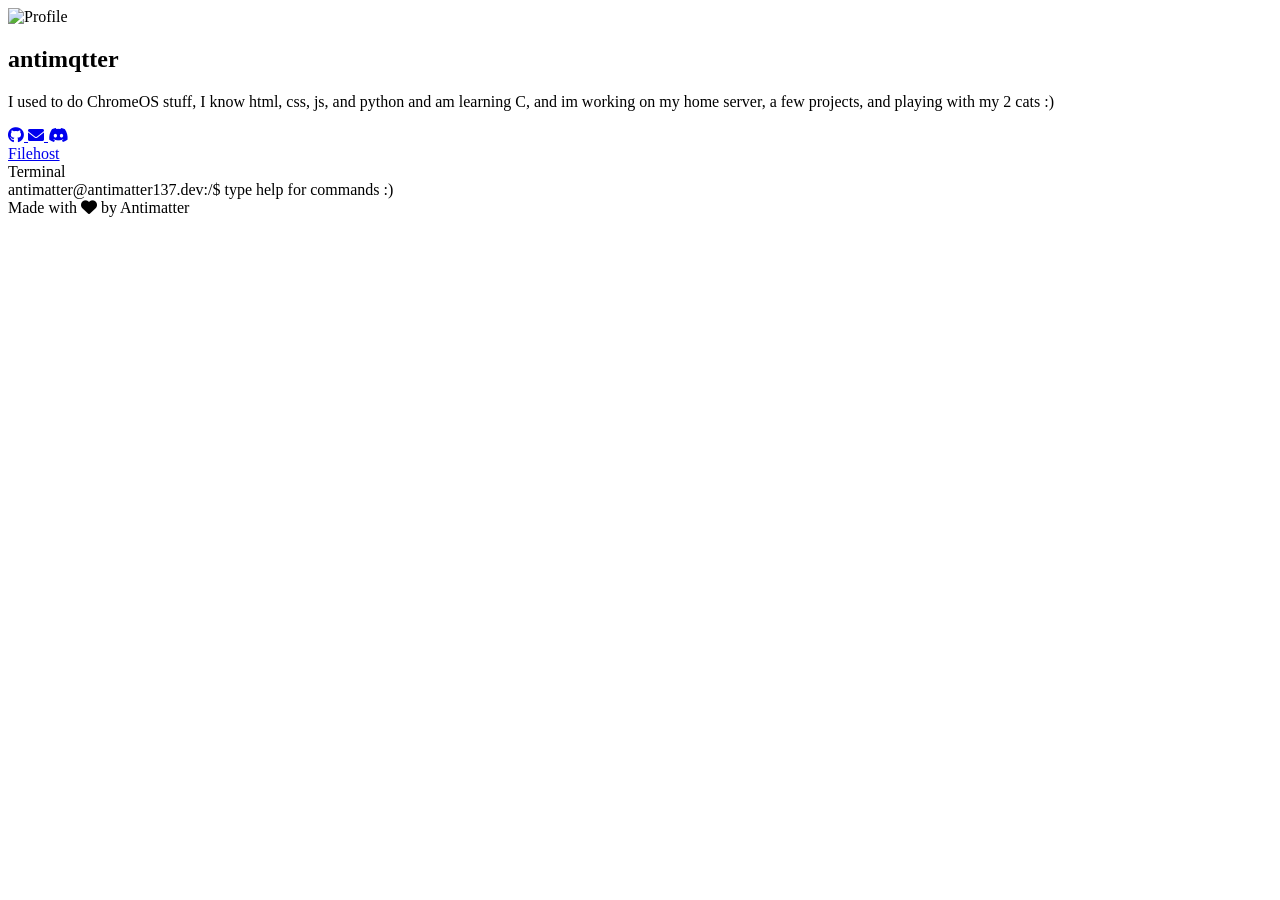
==== index.html @ 30f7e075 "change name" ====
<!DOCTYPE html>
<html lang="en">
<head>
    <meta charset="UTF-8">
    <meta name="viewport" content="width=device-width, initial-scale=1.0">
    <title>antimqtter's profile</title>
    <link rel="icon" href="favicon.png" type="image/x-icon">
    <link rel="stylesheet" href="https://cdnjs.cloudflare.com/ajax/libs/font-awesome/6.0.0/css/all.min.css">
    <link rel="stylesheet" href="style.css">
</head>
<body>
<!--ooooh particles -->
    <div id="particles-js"></div>

    <div class="container">
        <div class="card">
            <div class="profile-header">
                <div class="profile-image status-offline" id="profile-image-border">
                    <img src="favicon.png" alt="Profile">
                </div>
                <div class="online-indicator status-offline" id="discord-status"></div>
            </div>

            <div class="profile-content">
                <h2>antimqtter</h2>
                <p class="title">I used to do ChromeOS stuff, I know html, css, js, and python and am learning C, and im working on my home server, a few projects, and playing with my 2 cats :)</p>
<!-- i need more... -->
                <div class="social">
                    <a href="https://github.com/antimatter137" target="_blank" rel="noopener noreferrer">
                        <i class="fab fa-github"></i>
                    </a>
                    <a href="mailto:antimatter137@gmail.com" target="_blank" rel="noopener noreferrer">
                        <i class="fas fa-envelope"></i>
                    </a>
                    <a href="https://discord.com/users/1202358603940634688" target="_blank" rel="noopener noreferrer">
                        <i class="fab fa-discord"></i>
                    </a>
                </div>
                <a href="https://files.antimatter137.dev" class="filehost-btn">Filehost</a>
            </div>
        </div>

        <div class="terminal">
            <div class="terminal-header">
                <div class="terminal-buttons">
                    <span class="terminal-button close"></span>
                    <span class="terminal-button minimize"></span>
                    <span class="terminal-button maximize"></span>
                </div>
                <div class="terminal-title">Terminal</div>
            </div>
                <div class="terminal-content" id="terminal-content">
                    <div class="line">
                        <span class="prompt">antimatter@antimatter137.dev:/$ </span>
                        <span class="command" id="current-line" contenteditable="true"></span>
                        <span class="placeholder">type help for commands :)</span>
                    </div>
                </div>
        </div>
    </div>

    <script src="script.js"></script>

    <script src="https://cdn.jsdelivr.net/npm/particles.js@2.0.0/particles.min.js"></script>
    <script src="particles.js"></script>
<footer>
    Made with <i class="fas fa-heart"></i> by Antimatter
</footer>
    
</body>
</html>
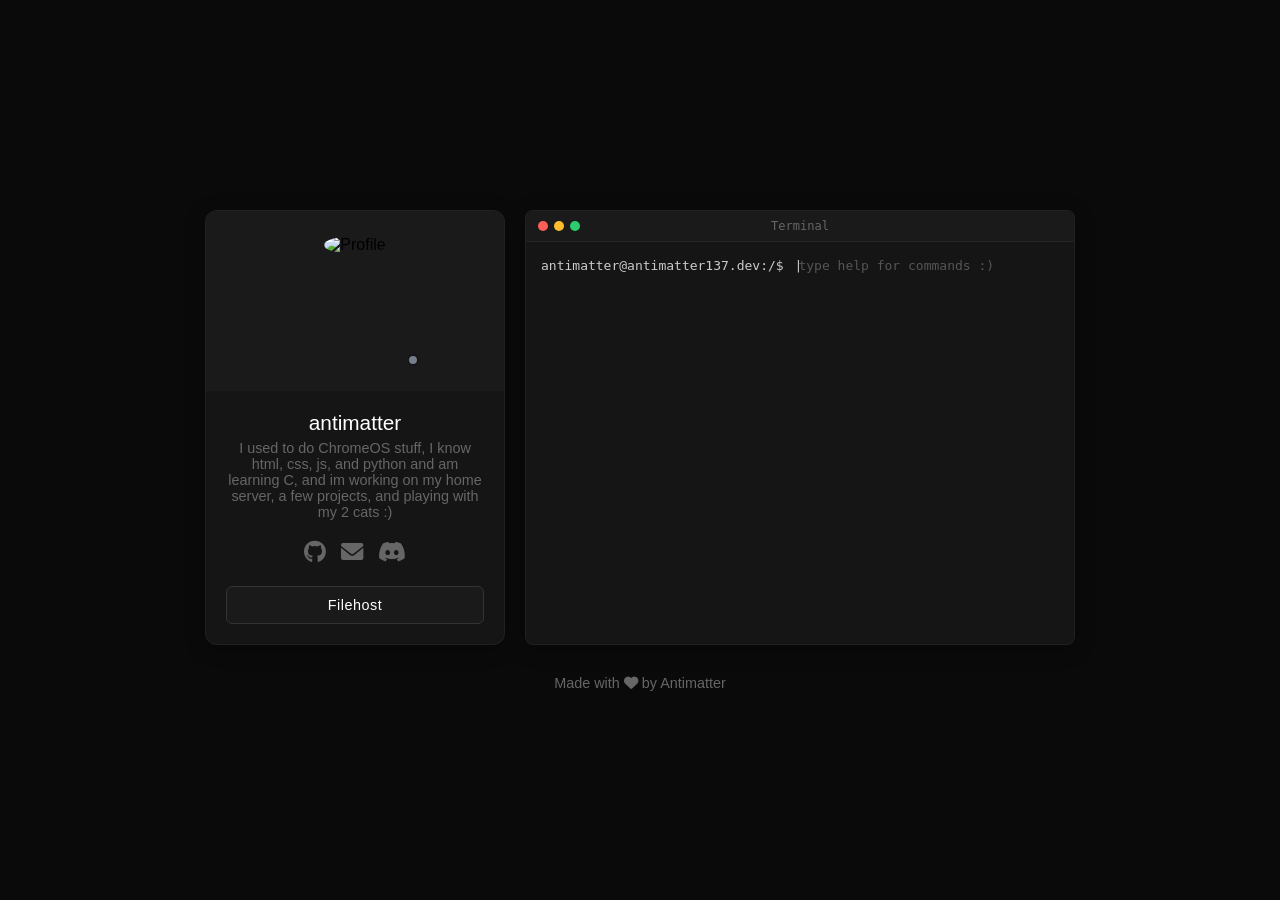
==== commit 683999d1: "fix" ====
--- a/index.html
+++ b/index.html
@@ -3,7 +3,7 @@
 <head>
     <meta charset="UTF-8">
     <meta name="viewport" content="width=device-width, initial-scale=1.0">
-    <title>antimqtter's profile</title>
+    <title>antimatter's profile</title>
     <link rel="icon" href="favicon.png" type="image/x-icon">
     <link rel="stylesheet" href="https://cdnjs.cloudflare.com/ajax/libs/font-awesome/6.0.0/css/all.min.css">
     <link rel="stylesheet" href="style.css">
@@ -22,11 +22,11 @@
             </div>
 
             <div class="profile-content">
-                <h2>antimqtter</h2>
+                <h2>antimatter</h2>
                 <p class="title">I used to do ChromeOS stuff, I know html, css, js, and python and am learning C, and im working on my home server, a few projects, and playing with my 2 cats :)</p>
 <!-- i need more... -->
                 <div class="social">
-                    <a href="https://github.com/antimatter137" target="_blank" rel="noopener noreferrer">
+                    <a href="https://github.com/antimqtter" target="_blank" rel="noopener noreferrer">
                         <i class="fab fa-github"></i>
                     </a>
                     <a href="mailto:antimatter137@gmail.com" target="_blank" rel="noopener noreferrer">
--- a/style.css
+++ b/style.css
@@ -0,0 +1,454 @@
+* {
+    cursor: url("cursor.png") 16 16, auto !important;
+}
+* {
+    margin: 0;
+    padding: 0;
+    box-sizing: border-box;
+    font-family: 'Inter', sans-serif;
+}
+
+body {
+    background-color: #0a0a0a;
+    min-height: 100vh;
+    display: flex;
+    justify-content: center;
+    align-items: center;
+    flex-direction: column;
+}
+
+#particles-js {
+    position: fixed;
+    width: 100%;
+    height: 100%;
+    top: 0;
+    left: 0;
+    z-index: -1; 
+}
+
+
+.container {
+    position: relative;
+    z-index: 1;
+    
+    padding: 15px;
+    display: flex;
+    gap: 20px;
+    align-items: stretch;
+    width: 85%;
+    max-width: 900px;
+}
+
+.card {
+    width: 300px;
+    background: #151515;
+    border-radius: 12px;
+    overflow: hidden;
+    box-shadow: 0 4px 20px rgba(0, 0, 0, 0.3);
+    border: 1px solid rgba(255, 255, 255, 0.05);
+    display: flex;
+    flex-direction: column;
+    flex-shrink: 0;
+}
+
+.profile-header {
+    position: relative;
+    padding: 25px;
+    text-align: center;
+    background: #1a1a1a;
+}
+
+.profile-image {
+    width: 130px;
+    height: 130px;
+    margin: 0 auto;
+    position: relative;
+    border-radius: 50%;
+    cursor: pointer;
+    transition: transform 0.3s ease;
+}
+
+.profile-image img {
+    width: 100%;
+    height: 100%;
+    object-fit: cover;
+    border-radius: 50%;
+    transition: all 0.3s ease;
+}
+
+.profile-image:hover {
+    transform: scale(1.05);
+}
+
+/* it looks cool, okay */
+.profile-image.status-online:hover img {
+    border-color: #2ecc71; /* spleen */
+    box-shadow: 0 0 20px rgba(46, 204, 113, 0.3);
+}
+
+.profile-image.status-idle:hover img {
+    border-color: #faa61a; /* yeller */
+    box-shadow: 0 0 20px rgba(250, 166, 26, 0.4);
+}
+
+.profile-image.status-dnd:hover img {
+    border-color: #f04747; /* reed */
+    box-shadow: 0 0 20px rgba(240, 71, 71, 0.4);
+}
+
+.profile-image.status-offline:hover img {
+    border-color: #747f8d; /* grey */
+    box-shadow: 0 0 20px rgba(116, 127, 141, 0.3);
+}
+
+.online-indicator {
+    width: 12px;
+    height: 12px;
+    border-radius: 50%;
+    position: absolute;
+    bottom: 25px;
+    right: 85px;
+    border: 2px solid #151515;
+}
+
+.online-indicator.status-online {
+    background: #2ecc71; /* spleen */
+    box-shadow: 0 0 10px rgba(46, 204, 113, 0.4);
+}
+
+.online-indicator.status-idle {
+    background: #faa61a; /* yeller */
+    box-shadow: 0 0 10px rgba(250, 166, 26, 0.4);
+}
+
+.online-indicator.status-dnd {
+    background: #f04747; /* reed */
+    box-shadow: 0 0 10px rgba(240, 71, 71, 0.4);
+}
+
+.online-indicator.status-offline {
+    background: #747f8d; /* grey */
+    box-shadow: none;
+}
+
+
+.profile-content {
+    padding: 20px;
+    color: #fff;
+    flex-grow: 1;
+    display: flex;
+    flex-direction: column;
+    justify-content: space-between;
+}
+
+h2 {
+    font-size: 1.3rem;
+    font-weight: 500;
+    text-align: center;
+    margin-bottom: 5px;
+}
+
+.title {
+    color: #666;
+    font-size: 0.9rem;
+    text-align: center;
+    margin-bottom: 20px;
+}
+
+.social {
+    display: flex;
+    justify-content: center;
+    gap: 15px;
+    margin-bottom: 20px;
+}
+
+.social a {
+    color: #666;
+    font-size: 1.4rem;
+    transition: all 0.3s ease;
+}
+
+.social a:hover {
+    color: #fff;
+    transform: translateY(-3px);
+}
+/* link i already have idk why i put this here (fixed now) */
+.filehost-btn {
+    width: 100%;
+    padding: 10px;
+    background: #1a1a1a;
+    border: 1px solid #333;
+    color: #fff;
+    border-radius: 6px;
+    font-size: 0.9rem;
+    cursor: pointer;
+    transition: all 0.3s ease;
+    letter-spacing: 0.5px;
+    text-decoration: none; 
+    text-align: center;    
+    display: inline-block; 
+}
+
+.filehost-btn:hover {
+    background: rgba(255, 255, 255, 0.034);
+}
+
+.terminal {
+    flex-grow: 1;
+    background: #151515;
+    border-radius: 8px;
+    box-shadow: 0 4px 20px rgba(0, 0, 0, 0.3);
+    overflow: hidden;
+    display: flex;
+    flex-direction: column;
+    min-width: 450px;
+    border: 1px solid rgba(255, 255, 255, 0.05);
+}
+
+.terminal-header {
+    background: #1a1a1a;
+    padding: 8px 12px;
+    display: flex;
+    align-items: center;
+    justify-content: center;
+    border-bottom: 1px solid rgba(255, 255, 255, 0.05);
+    position: relative;
+}
+
+.terminal-buttons {
+    display: flex;
+    gap: 6px;
+    position: absolute;
+    left: 12px;
+}
+
+.terminal-button {
+    width: 10px;
+    height: 10px;
+    border-radius: 50%;
+}
+
+.close {
+    background: #FF5F56;
+}
+
+.minimize {
+    background: #FFBD2E;
+}
+
+.maximize {
+    background: #2ecc71;
+}
+/* ggahhhh its 2am help me */
+.terminal-title {
+    color: #666;
+    font-size: 12px;
+    font-family: 'Consolas', monospace;
+    margin: 0 auto;
+    padding: 0 32px;
+}
+
+.terminal-content {
+    padding: 15px;
+    font-family: 'Consolas', monospace;
+    font-size: 13px;
+    color: #fff;
+    flex-grow: 1;
+    height: 350px;
+    line-height: 1.4;
+    overflow-y: auto;
+    background: #151515;
+}
+
+.line {
+    margin-bottom: 8px;
+    display: flex;
+    white-space: pre-wrap;
+}
+
+.prompt {
+    color: #CCCCCC;
+    user-select: none;
+    font-family: 'Consolas', monospace;
+}
+
+.command {
+    color: #CCCCCC;
+    margin-left: 2px;
+    position: relative;
+    min-width: 1px;
+    outline: none;
+    caret-color: transparent;
+    font-family: 'Consolas', monospace;
+}
+
+.command:focus {
+    outline: none;
+}
+
+.command::after {
+    content: '|';
+    color: #CCCCCC;
+    animation: blink 1s step-end infinite;
+    position: absolute;
+    margin-left: 1px;
+}
+
+.cursor {
+    color: #fff;
+    animation: blink 1s step-end infinite;
+    user-select: none;
+    display: inline;
+}
+
+.cursor.hide {
+    display: none;
+}
+
+.output {
+    color: #CCCCCC;
+    font-family: 'Consolas', monospace;
+    margin-left: 0;
+    margin-top: 4px;
+    margin-bottom: 8px;
+    white-space: pre;
+}
+
+.blink {
+    animation: blink 1s step-end infinite;
+}
+
+@keyframes blink {
+    50% {
+        opacity: 0;
+    }
+}
+/* mobile annoying stuff */
+@media (max-width: 900px) {
+    .container {
+        flex-direction: column;
+        align-items: center;
+    }
+    
+    .terminal {
+        min-width: 300px;
+        width: 100%;
+    }
+    
+    .card {
+        width: 100%;
+        max-width: 300px;
+    }
+}
+
+@media (max-width: 440px) {
+    .container {
+        padding: 10px;
+        width: 95%;
+    }
+    
+    .terminal, .card {
+        min-width: 100%;
+    }
+    
+    .terminal-content {
+        font-size: 12px;
+        padding: 12px;
+    }
+}
+
+.command-text {
+    color: #CCCCCC;
+    font-family: 'Consolas', monospace;
+    margin-left: 2px;
+}
+
+.placeholder {
+    color: #555;
+    font-family: 'Consolas', monospace;
+    margin-left: 4px;
+    pointer-events: none;
+    user-select: none;
+}
+/* its the end!! *Was */
+footer {
+    position: static;
+    bottom: 0;
+    left: 0;
+    width: 100%;
+    text-align: center;
+    padding: 15px;
+    color: #666;
+    font-size: 0.9rem;
+    z-index: 10;
+}
+body.error-page {
+    display: flex;
+    flex-direction: column;
+    justify-content: center;
+    align-items: center;
+    min-height: 100vh;
+    margin: 0;
+    overflow: hidden;
+}
+
+.error-container {
+    flex: 1;
+    z-index: 2;
+    display: flex;
+    flex-direction: column;
+    justify-content: center;
+    align-items: center;
+    text-align: center;
+    color: #fff;
+    padding: 0 20px;
+}
+
+.error-container h1 {
+    font-size: 5rem;
+    color: #ff4d4d;
+    margin-bottom: 10px;
+}
+
+.error-container p {
+    font-size: 1.2rem;
+    color: #999;
+    margin-bottom: 30px;
+    max-width: 600px;
+}
+
+.error-container a {
+    background: #1a1a1a;
+    border: 1px solid #333;
+    color: #fff;
+    border-radius: 6px;
+    padding: 12px 30px;
+    text-decoration: none;
+    transition: transform 0.25s ease, box-shadow 0.25s ease;
+    display: inline-block;
+}
+
+.error-container a:hover {
+    transform: scale(1.07);
+    box-shadow: 0 0 10px rgba(255, 77, 77, 0.3);
+}
+
+/* keeps footer at bottom without scroll which looks better*/
+body.error-page footer {
+    position: fixed;
+    bottom: 10px;
+    left: 0;
+    width: 100%;
+    text-align: center;
+    color: #666;
+    font-size: 0.9rem;
+}
+
+@media (max-width: 600px) {
+    .error-container h1 {
+        font-size: 3.5rem;
+    }
+    .error-container p {
+        font-size: 1rem;
+    }
+}
